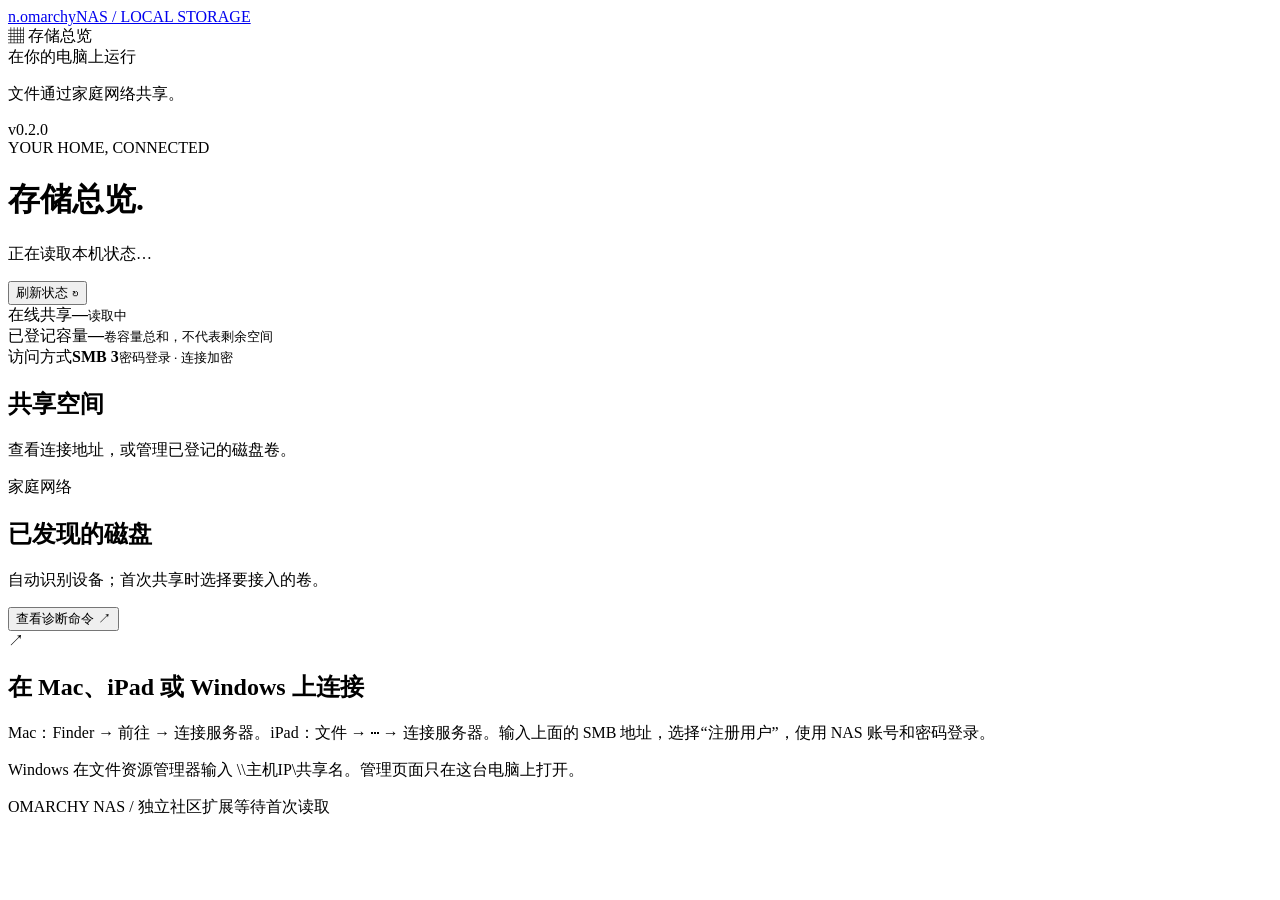
==== nas/assets/index.html @ 80dd24c5 "Add family NAS integration (handoff patch, unmodified) Applies FD-family-nas-20261004.gitdiff exactl" ====
<!doctype html>
<html lang="zh-CN">
<head><meta charset="utf-8"><meta name="viewport" content="width=device-width, initial-scale=1"><title>Omarchy NAS · 存储总览</title><link rel="stylesheet" href="/style.css"><script src="/app.js" defer></script></head>
<body>
<div class="shell">
  <aside class="sidebar"><a class="brand" href="/" aria-label="Omarchy NAS 首页"><span class="brand-mark">n.</span><span>omarchy<span class="brand-sub">NAS / LOCAL STORAGE</span></span></a><div class="nav-current">▦ <span>存储总览</span></div><div class="side-note"><span class="status-dot"></span> 在你的电脑上运行<p>文件通过家庭网络共享。</p><span id="version">v0.2.0</span></div></aside>
  <main>
    <header><div><div class="eyebrow">YOUR HOME, CONNECTED</div><h1>存储总览<span class="title-dot">.</span></h1><p class="subtitle" id="host">正在读取本机状态…</p></div><button id="refresh" class="button outline">刷新状态 <span aria-hidden="true">↻</span></button></header>
    <div id="demo-banner" class="notice" hidden>演示模式 · 页面中的设备、容量和连接地址均为示例，不代表你的机器已接通。</div>
    <div id="errors" role="status"></div>
    <section class="summary" aria-label="存储概览"><div><span class="label">在线共享</span><strong id="count">—</strong><small id="service-state">读取中</small></div><div><span class="label">已登记容量</span><strong id="capacity">—</strong><small>卷容量总和，不代表剩余空间</small></div><div><span class="label">访问方式</span><strong class="protocol">SMB 3</strong><small>密码登录 · 连接加密</small></div></section>
    <section class="section"><div class="section-head"><div><h2>共享空间</h2><p>查看连接地址，或管理已登记的磁盘卷。</p></div><span class="pill neutral">家庭网络</span></div><div id="shares" class="shares"></div></section>
    <section class="section"><div class="section-head"><div><h2>已发现的磁盘</h2><p>自动识别设备；首次共享时选择要接入的卷。</p></div><button class="text-button" id="doctor">查看诊断命令 ↗</button></div><div id="devices" class="devices"></div></section>
    <section class="connect"><span class="connect-icon" aria-hidden="true">↗</span><div><h2>在 Mac、iPad 或 Windows 上连接</h2><p>Mac：Finder → 前往 → 连接服务器。iPad：文件 → ⋯ → 连接服务器。输入上面的 SMB 地址，选择“注册用户”，使用 NAS 账号和密码登录。</p><p class="muted">Windows 在文件资源管理器输入 \\主机IP\共享名。管理页面只在这台电脑上打开。</p></div></section>
    <footer><span>OMARCHY NAS <span class="muted">/ 独立社区扩展</span></span><span id="updated">等待首次读取</span></footer>
  </main>
</div>
<dialog id="command-dialog"><form method="dialog"><button class="close" aria-label="关闭">×</button></form><span class="eyebrow">在主机终端执行</span><h2 id="dialog-title"></h2><p id="dialog-text"></p><textarea id="command" readonly rows="3" aria-label="操作命令"></textarea><button id="copy-command" class="button">复制命令</button><p class="dialog-note">磁盘和服务操作在终端确认，状态页本身不申请管理员权限。</p></dialog>
<div id="toast" role="status" hidden></div>
</body></html>
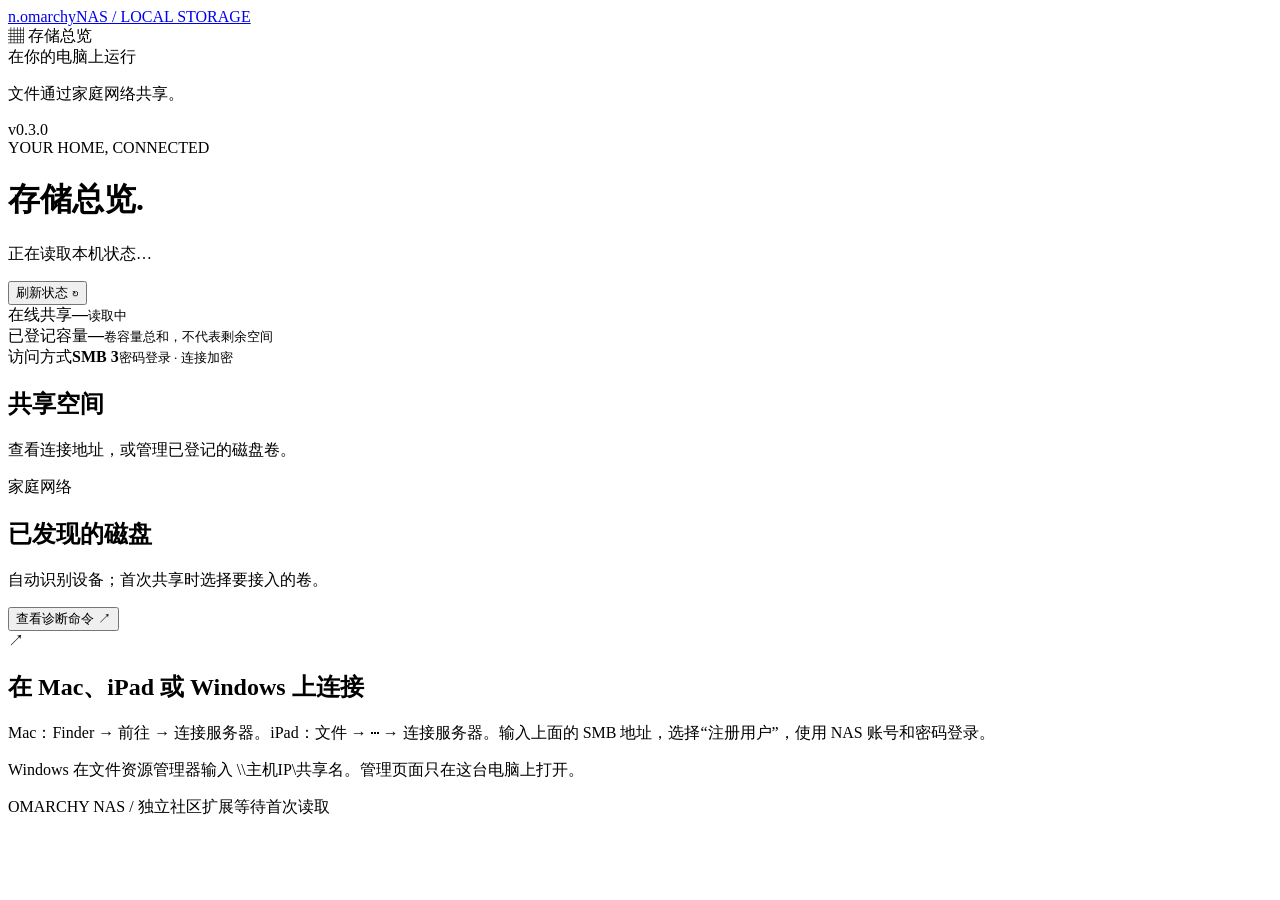
==== commit 40bbc7fb: "NAS host: bind Samba to the registered NIC, prove gateway readiness over TLS, keep leaves inside the" ====
--- a/nas/assets/index.html
+++ b/nas/assets/index.html
@@ -3,11 +3,12 @@
 <head><meta charset="utf-8"><meta name="viewport" content="width=device-width, initial-scale=1"><title>Omarchy NAS · 存储总览</title><link rel="stylesheet" href="/style.css"><script src="/app.js" defer></script></head>
 <body>
 <div class="shell">
-  <aside class="sidebar"><a class="brand" href="/" aria-label="Omarchy NAS 首页"><span class="brand-mark">n.</span><span>omarchy<span class="brand-sub">NAS / LOCAL STORAGE</span></span></a><div class="nav-current">▦ <span>存储总览</span></div><div class="side-note"><span class="status-dot"></span> 在你的电脑上运行<p>文件通过家庭网络共享。</p><span id="version">v0.2.0</span></div></aside>
+  <aside class="sidebar"><a class="brand" href="/" aria-label="Omarchy NAS 首页"><span class="brand-mark">n.</span><span>omarchy<span class="brand-sub">NAS / LOCAL STORAGE</span></span></a><div class="nav-current">▦ <span>存储总览</span></div><div class="side-note"><span class="status-dot"></span> 在你的电脑上运行<p>文件通过家庭网络共享。</p><span id="version">v0.3.0</span></div></aside>
   <main>
     <header><div><div class="eyebrow">YOUR HOME, CONNECTED</div><h1>存储总览<span class="title-dot">.</span></h1><p class="subtitle" id="host">正在读取本机状态…</p></div><button id="refresh" class="button outline">刷新状态 <span aria-hidden="true">↻</span></button></header>
     <div id="demo-banner" class="notice" hidden>演示模式 · 页面中的设备、容量和连接地址均为示例，不代表你的机器已接通。</div>
     <div id="errors" role="status"></div>
+    <div id="gateway" class="notice" hidden></div>
     <section class="summary" aria-label="存储概览"><div><span class="label">在线共享</span><strong id="count">—</strong><small id="service-state">读取中</small></div><div><span class="label">已登记容量</span><strong id="capacity">—</strong><small>卷容量总和，不代表剩余空间</small></div><div><span class="label">访问方式</span><strong class="protocol">SMB 3</strong><small>密码登录 · 连接加密</small></div></section>
     <section class="section"><div class="section-head"><div><h2>共享空间</h2><p>查看连接地址，或管理已登记的磁盘卷。</p></div><span class="pill neutral">家庭网络</span></div><div id="shares" class="shares"></div></section>
     <section class="section"><div class="section-head"><div><h2>已发现的磁盘</h2><p>自动识别设备；首次共享时选择要接入的卷。</p></div><button class="text-button" id="doctor">查看诊断命令 ↗</button></div><div id="devices" class="devices"></div></section>
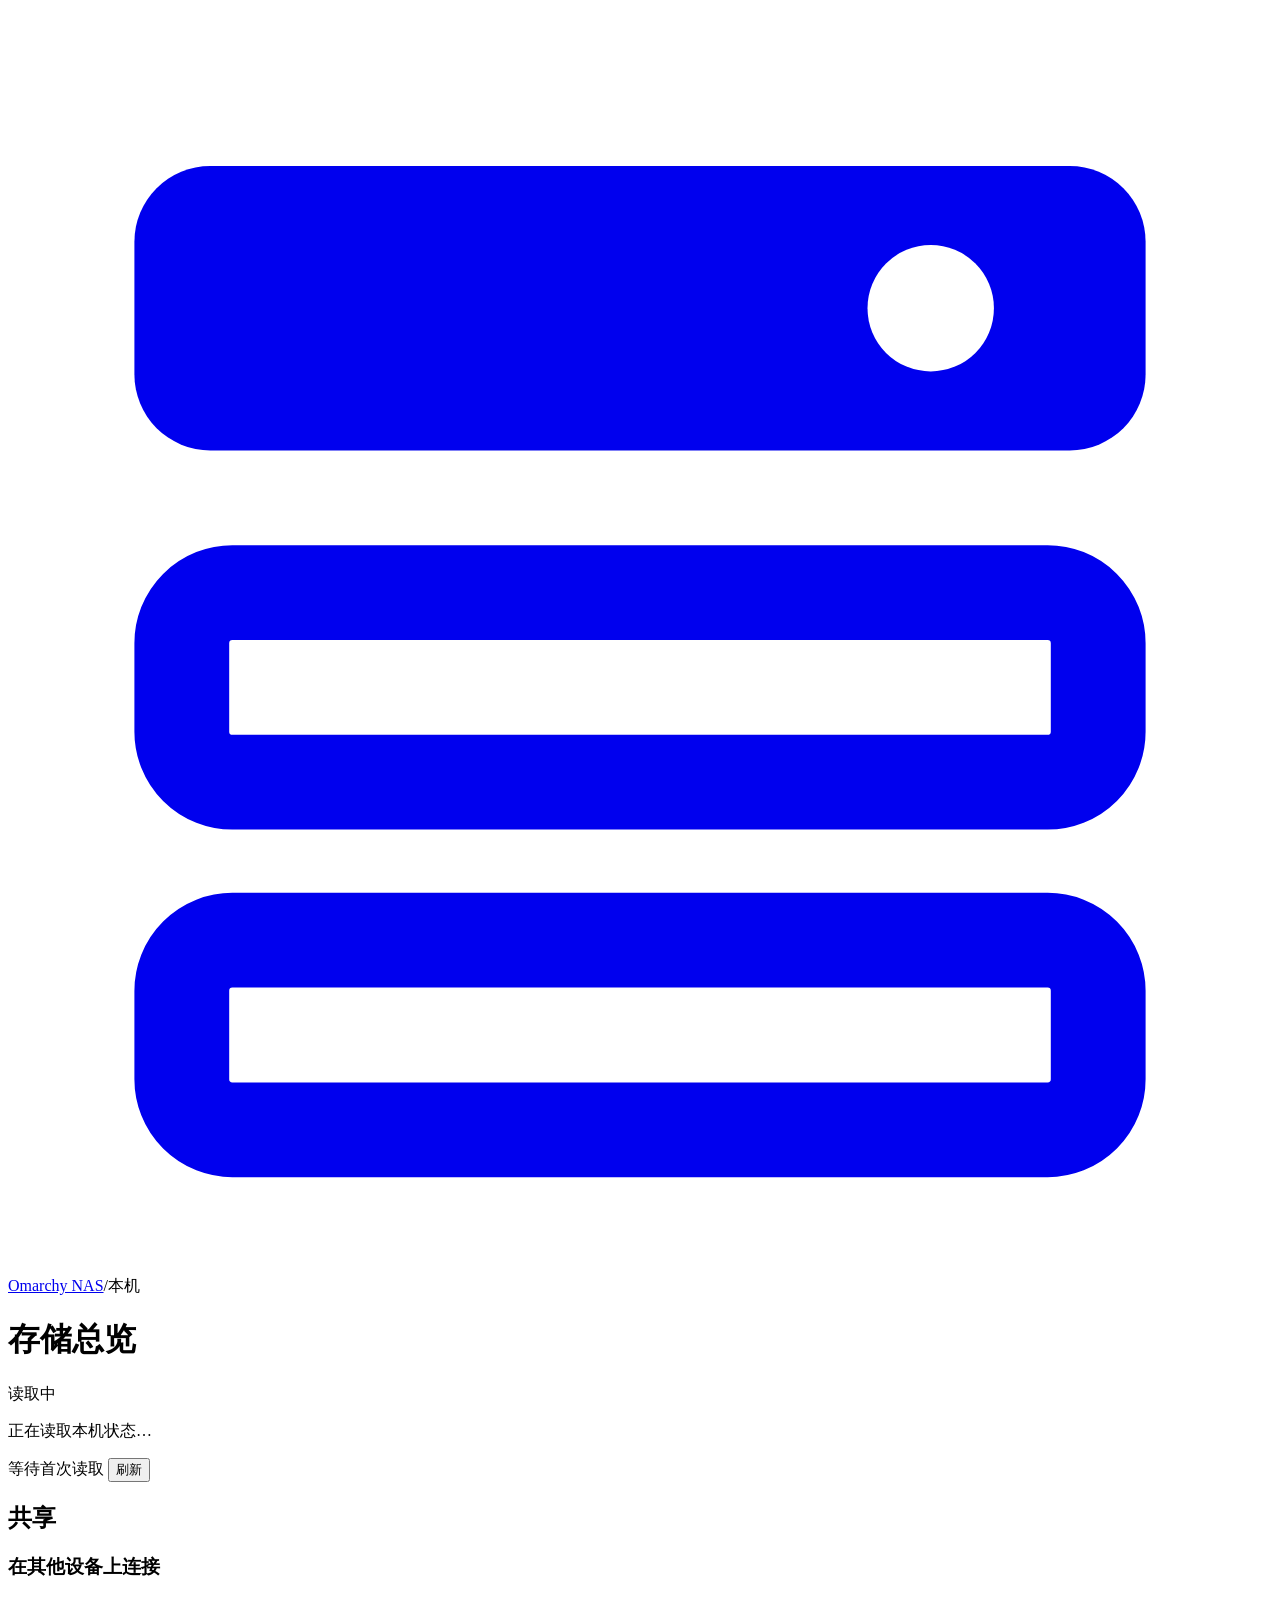
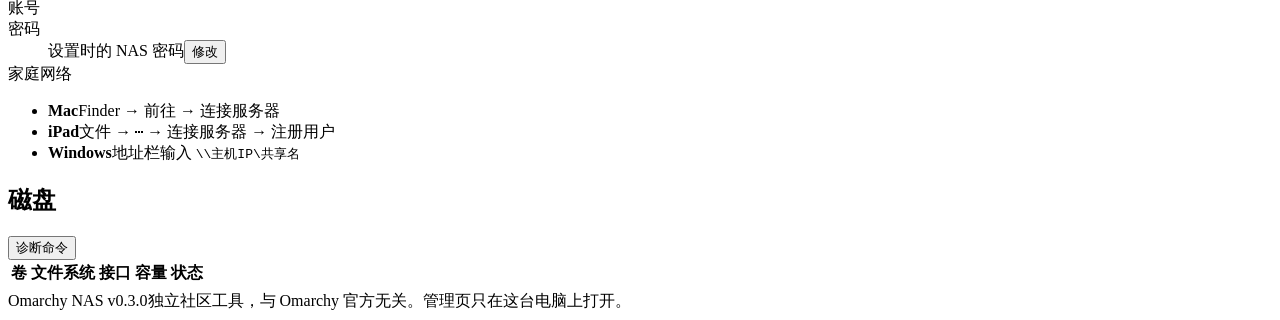
==== commit ff84389a: "Restyle the status page and leave Family Dashboard off it The page had a one-item sidebar, an eyebro" ====
--- a/nas/assets/index.html
+++ b/nas/assets/index.html
@@ -2,20 +2,70 @@
 <html lang="zh-CN">
 <head><meta charset="utf-8"><meta name="viewport" content="width=device-width, initial-scale=1"><title>Omarchy NAS · 存储总览</title><link rel="stylesheet" href="/style.css"><script src="/app.js" defer></script></head>
 <body>
-<div class="shell">
-  <aside class="sidebar"><a class="brand" href="/" aria-label="Omarchy NAS 首页"><span class="brand-mark">n.</span><span>omarchy<span class="brand-sub">NAS / LOCAL STORAGE</span></span></a><div class="nav-current">▦ <span>存储总览</span></div><div class="side-note"><span class="status-dot"></span> 在你的电脑上运行<p>文件通过家庭网络共享。</p><span id="version">v0.3.0</span></div></aside>
-  <main>
-    <header><div><div class="eyebrow">YOUR HOME, CONNECTED</div><h1>存储总览<span class="title-dot">.</span></h1><p class="subtitle" id="host">正在读取本机状态…</p></div><button id="refresh" class="button outline">刷新状态 <span aria-hidden="true">↻</span></button></header>
-    <div id="demo-banner" class="notice" hidden>演示模式 · 页面中的设备、容量和连接地址均为示例，不代表你的机器已接通。</div>
-    <div id="errors" role="status"></div>
-    <div id="gateway" class="notice" hidden></div>
-    <section class="summary" aria-label="存储概览"><div><span class="label">在线共享</span><strong id="count">—</strong><small id="service-state">读取中</small></div><div><span class="label">已登记容量</span><strong id="capacity">—</strong><small>卷容量总和，不代表剩余空间</small></div><div><span class="label">访问方式</span><strong class="protocol">SMB 3</strong><small>密码登录 · 连接加密</small></div></section>
-    <section class="section"><div class="section-head"><div><h2>共享空间</h2><p>查看连接地址，或管理已登记的磁盘卷。</p></div><span class="pill neutral">家庭网络</span></div><div id="shares" class="shares"></div></section>
-    <section class="section"><div class="section-head"><div><h2>已发现的磁盘</h2><p>自动识别设备；首次共享时选择要接入的卷。</p></div><button class="text-button" id="doctor">查看诊断命令 ↗</button></div><div id="devices" class="devices"></div></section>
-    <section class="connect"><span class="connect-icon" aria-hidden="true">↗</span><div><h2>在 Mac、iPad 或 Windows 上连接</h2><p>Mac：Finder → 前往 → 连接服务器。iPad：文件 → ⋯ → 连接服务器。输入上面的 SMB 地址，选择“注册用户”，使用 NAS 账号和密码登录。</p><p class="muted">Windows 在文件资源管理器输入 \\主机IP\共享名。管理页面只在这台电脑上打开。</p></div></section>
-    <footer><span>OMARCHY NAS <span class="muted">/ 独立社区扩展</span></span><span id="updated">等待首次读取</span></footer>
-  </main>
-</div>
-<dialog id="command-dialog"><form method="dialog"><button class="close" aria-label="关闭">×</button></form><span class="eyebrow">在主机终端执行</span><h2 id="dialog-title"></h2><p id="dialog-text"></p><textarea id="command" readonly rows="3" aria-label="操作命令"></textarea><button id="copy-command" class="button">复制命令</button><p class="dialog-note">磁盘和服务操作在终端确认，状态页本身不申请管理员权限。</p></dialog>
+<main class="page">
+  <header class="title-row">
+    <div class="title-block">
+      <nav class="crumbs" aria-label="位置"><a class="product" href="/"><svg class="mark" viewBox="0 0 20 20" aria-hidden="true"><rect x="2" y="2.5" width="16" height="4.5" rx="1.2" fill="currentColor"/><rect x="2.75" y="9.25" width="14.5" height="3" rx="0.8" fill="none" stroke="currentColor" stroke-width="1.5"/><rect x="2.75" y="14.75" width="14.5" height="3" rx="0.8" fill="none" stroke="currentColor" stroke-width="1.5"/><circle cx="14.6" cy="4.75" r="1" fill="#fff"/></svg>Omarchy NAS</a><span class="sep" aria-hidden="true">/</span><span id="host">本机</span></nav>
+      <div class="title-line"><h1>存储总览</h1><span id="overall" class="pill neutral">读取中</span></div>
+      <p id="finding" class="finding">正在读取本机状态…</p>
+    </div>
+    <div class="title-actions">
+      <span id="updated" class="stamp">等待首次读取</span>
+      <button id="refresh" class="button secondary" type="button">刷新</button>
+      <button id="primary" class="button primary" type="button" hidden></button>
+    </div>
+  </header>
+
+  <p id="demo-banner" class="notice" hidden>演示模式：页面上的设备、容量和地址都是示例数据，不代表这台电脑已经接通。</p>
+  <div id="errors" role="status"></div>
+
+  <!-- One card for the shares and how to reach them, then the disks. Inside the
+       shares card, 1050 = 667 + 24 + 359 at 1440: the rows take two thirds. -->
+  <section class="panel" aria-labelledby="shares-title">
+    <div class="panel-head">
+      <div><h2 id="shares-title">共享</h2><p id="shares-sub" class="panel-sub"><span class="placeholder w12"></span></p></div>
+      <p class="answer"><span id="online-count" class="figure"><span class="placeholder w3"></span></span><span id="online-unit" class="unit"></span></p>
+    </div>
+    <div class="split">
+      <div id="shares" class="rows"><div class="share-row loading"><div><span class="placeholder w8"></span><span class="placeholder w16 sub"></span></div><span class="placeholder w14"></span></div></div>
+      <div class="connect" role="group" aria-labelledby="connect-title">
+        <h3 id="connect-title">在其他设备上连接</h3>
+        <dl class="facts">
+          <div><dt>账号</dt><dd id="account"><span class="placeholder w6"></span></dd></div>
+          <div><dt>密码</dt><dd>设置时的 NAS 密码<button id="passwd" class="text-button" type="button">修改</button></dd></div>
+          <div><dt>家庭网络</dt><dd id="network" class="num"><span class="placeholder w10"></span></dd></div>
+        </dl>
+        <ul class="steps">
+          <li><strong>Mac</strong><span>Finder → 前往 → 连接服务器</span></li>
+          <li><strong>iPad</strong><span>文件 → ⋯ → 连接服务器 → 注册用户</span></li>
+          <li><strong>Windows</strong><span>地址栏输入 <code id="windows-path">\\主机IP\共享名</code></span></li>
+        </ul>
+      </div>
+    </div>
+  </section>
+
+  <section class="panel" aria-labelledby="disks-title">
+    <div class="panel-head">
+      <div><h2 id="disks-title">磁盘</h2><p id="disks-sub" class="panel-sub"><span class="placeholder w10"></span></p></div>
+      <button id="doctor" class="text-button" type="button">诊断命令</button>
+    </div>
+    <table class="table">
+      <thead><tr><th scope="col">卷</th><th scope="col">文件系统</th><th scope="col">接口</th><th scope="col" class="num">容量</th><th scope="col" class="state-col"><span class="visually-hidden">状态</span></th></tr></thead>
+      <tbody id="disks"><tr class="loading"><td><span class="placeholder w10"></span></td><td><span class="placeholder w4"></span></td><td><span class="placeholder w3"></span></td><td class="num"><span class="placeholder w5"></span></td><td></td></tr></tbody>
+    </table>
+  </section>
+
+  <footer class="foot"><span>Omarchy NAS <span id="version">v0.3.0</span></span><span>独立社区工具，与 Omarchy 官方无关。管理页只在这台电脑上打开。</span></footer>
+</main>
+
+<dialog id="command-dialog" aria-labelledby="dialog-title">
+  <h2 id="dialog-title"></h2>
+  <p id="dialog-text"></p>
+  <label class="field-label" for="command">在这台电脑的终端里运行</label>
+  <textarea id="command" readonly rows="3"></textarea>
+  <div class="dialog-actions"><form method="dialog"><button class="button secondary" type="submit">关闭</button></form><button id="copy-command" class="button primary" type="button">复制命令</button></div>
+  <p class="dialog-note">磁盘和服务操作在终端里确认，状态页本身不申请管理员权限。</p>
+</dialog>
 <div id="toast" role="status" hidden></div>
-</body></html>
+</body>
+</html>
